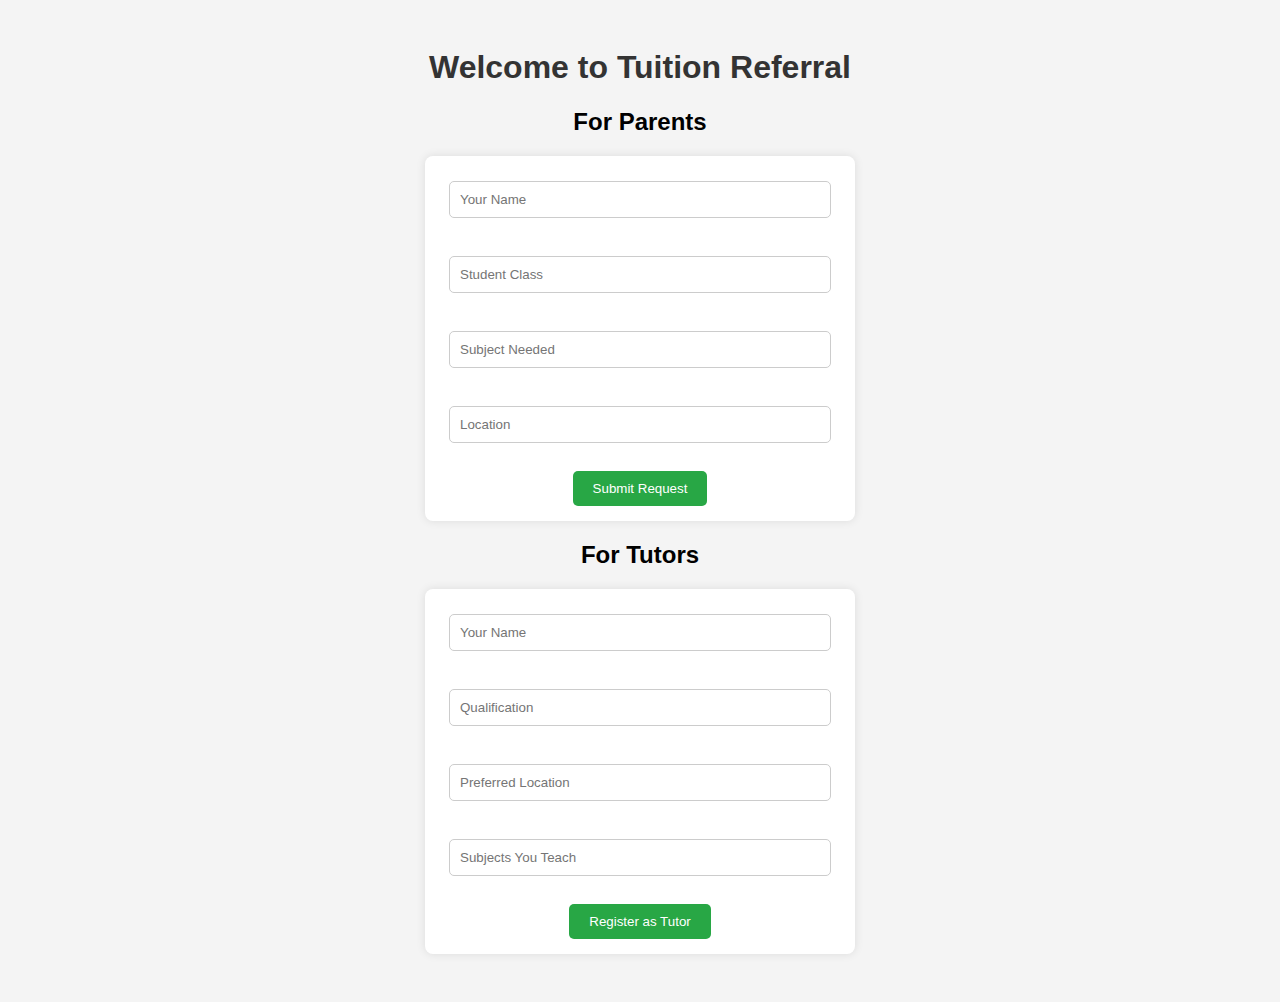
==== index.html @ a9f74c25 "Add files via upload" ====
<!DOCTYPE html>
<html>
<head>
  <title>Tuition Referral Service</title>
  <link rel="stylesheet" href="style.css">
</head>
<body>
  <h1>Welcome to Tuition Referral</h1>

  <h2>For Parents</h2>
  <form>
    <input type="text" placeholder="Your Name"><br>
    <input type="text" placeholder="Student Class"><br>
    <input type="text" placeholder="Subject Needed"><br>
    <input type="text" placeholder="Location"><br>
    <button type="submit">Submit Request</button>
  </form>

  <h2>For Tutors</h2>
  <form>
    <input type="text" placeholder="Your Name"><br>
    <input type="text" placeholder="Qualification"><br>
    <input type="text" placeholder="Preferred Location"><br>
    <input type="text" placeholder="Subjects You Teach"><br>
    <button type="submit">Register as Tutor</button>
  </form>
</body>
</html>
---- style.css ----
body {
  font-family: Arial, sans-serif;
  background-color: #f4f4f4;
  padding: 20px;
  text-align: center;
}

h1 {
  color: #333;
}

form {
  background: white;
  padding: 15px;
  margin: 20px auto;
  width: 90%;
  max-width: 400px;
  border-radius: 8px;
  box-shadow: 0 0 10px rgba(0,0,0,0.1);
}

input {
  display: block;
  width: 90%;
  margin: 10px auto;
  padding: 10px;
  border: 1px solid #ccc;
  border-radius: 5px;
}

button {
  padding: 10px 20px;
  background-color: #28a745;
  color: white;
  border: none;
  border-radius: 5px;
  cursor: pointer;
}

button:hover {
  background-color: #218838;
}
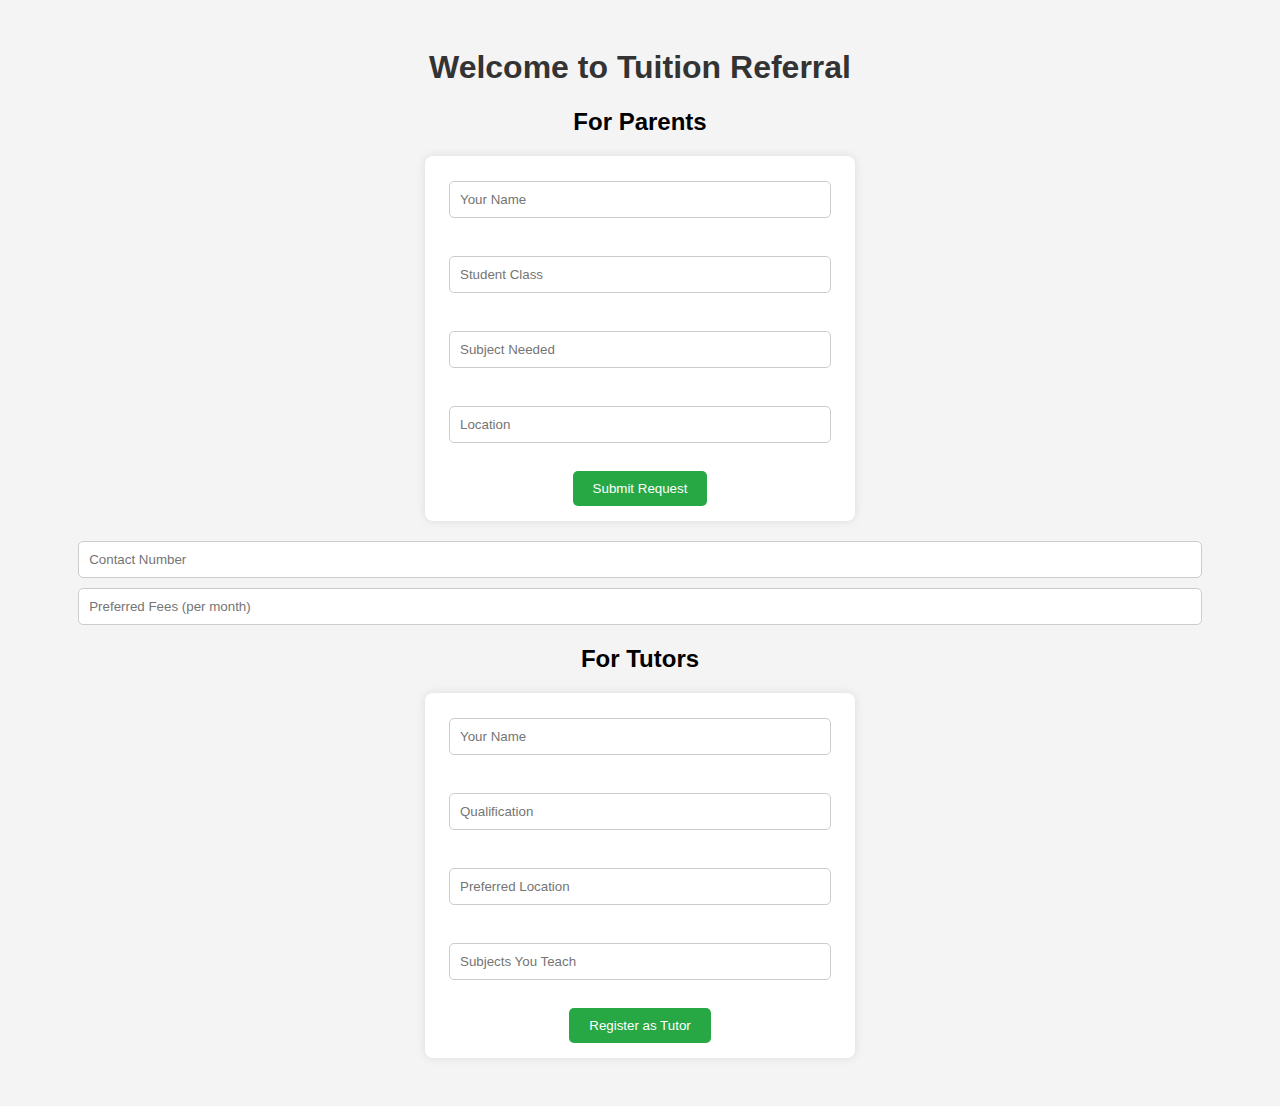
==== commit 20e9e85a: "Update index.html" ====
--- a/index.html
+++ b/index.html
@@ -15,6 +15,8 @@
     <input type="text" placeholder="Location"><br>
     <button type="submit">Submit Request</button>
   </form>
+    <input type="tel" placeholder="Contact Number" name="contact" required>
+    <input type="text" placeholder="Preferred Fees (per month)" name="fees">
 
   <h2>For Tutors</h2>
   <form>
@@ -25,4 +27,4 @@
     <button type="submit">Register as Tutor</button>
   </form>
 </body>
-</html>+</html>
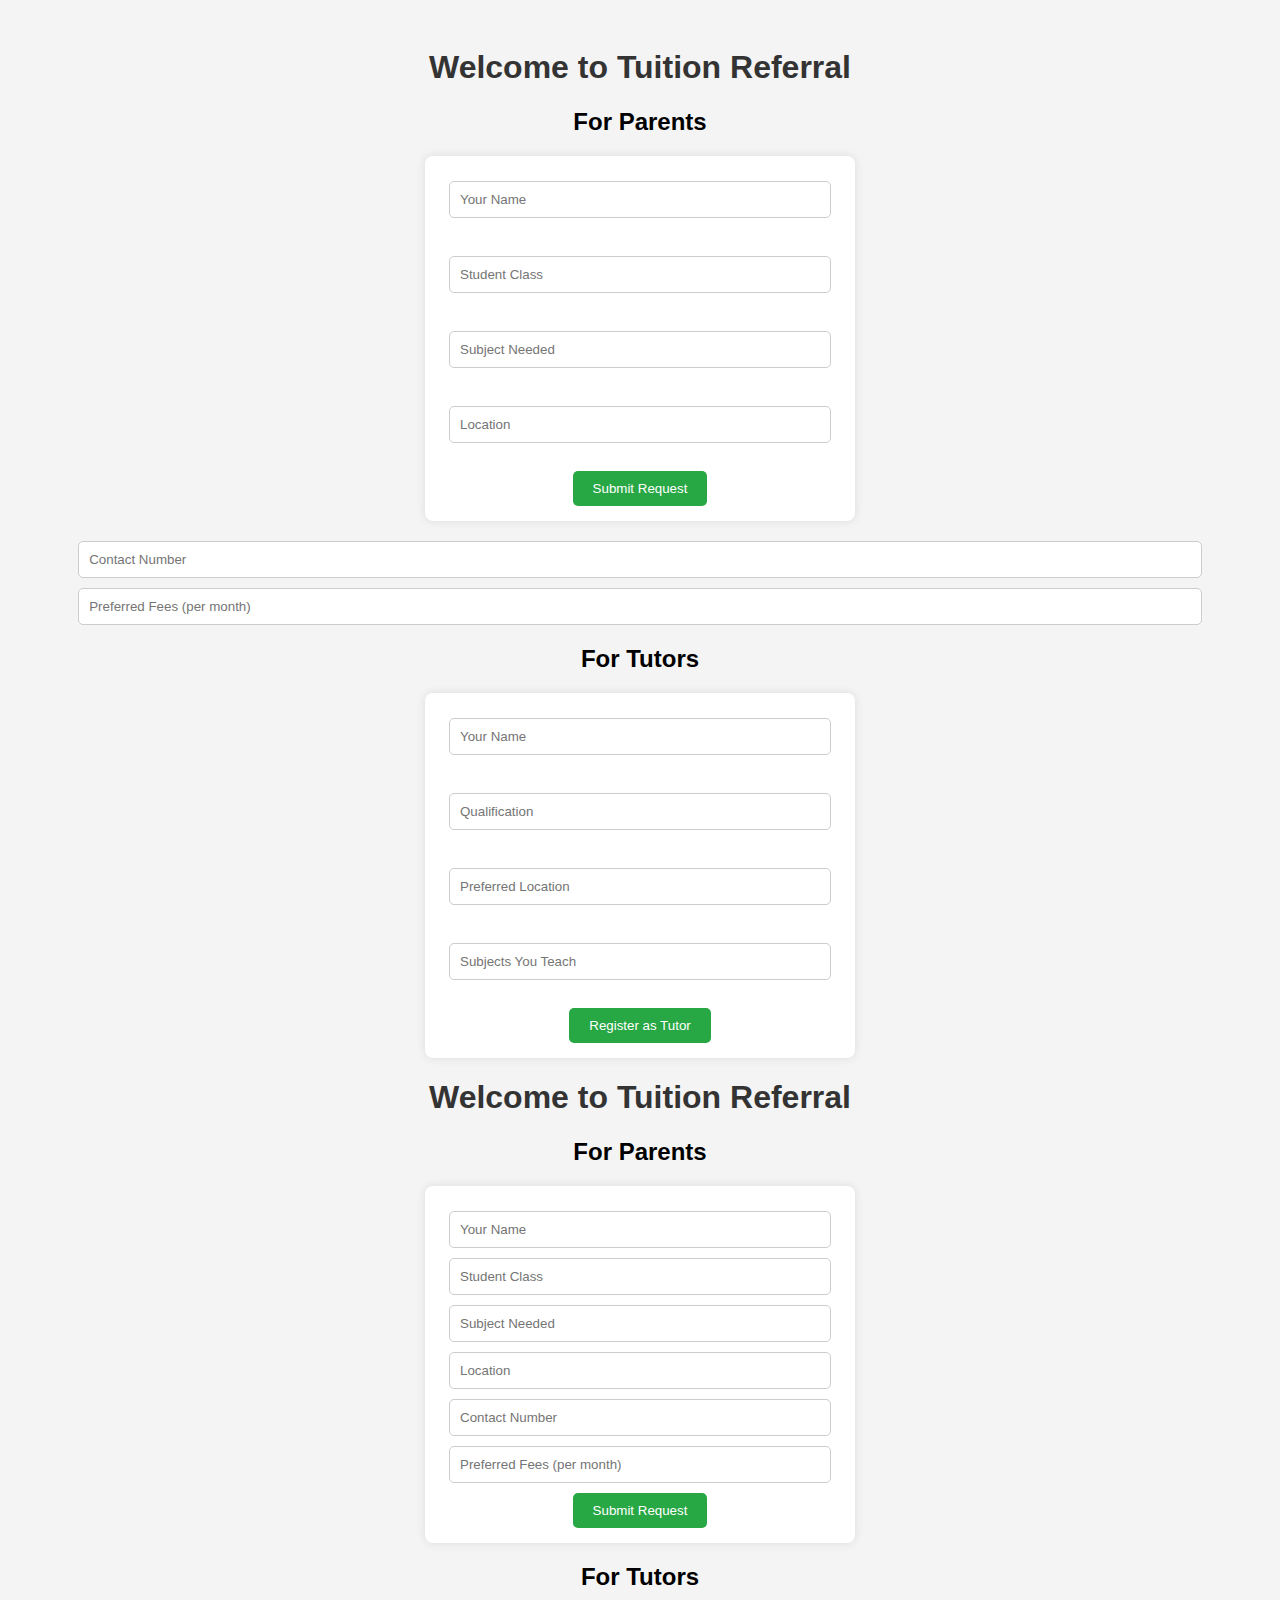
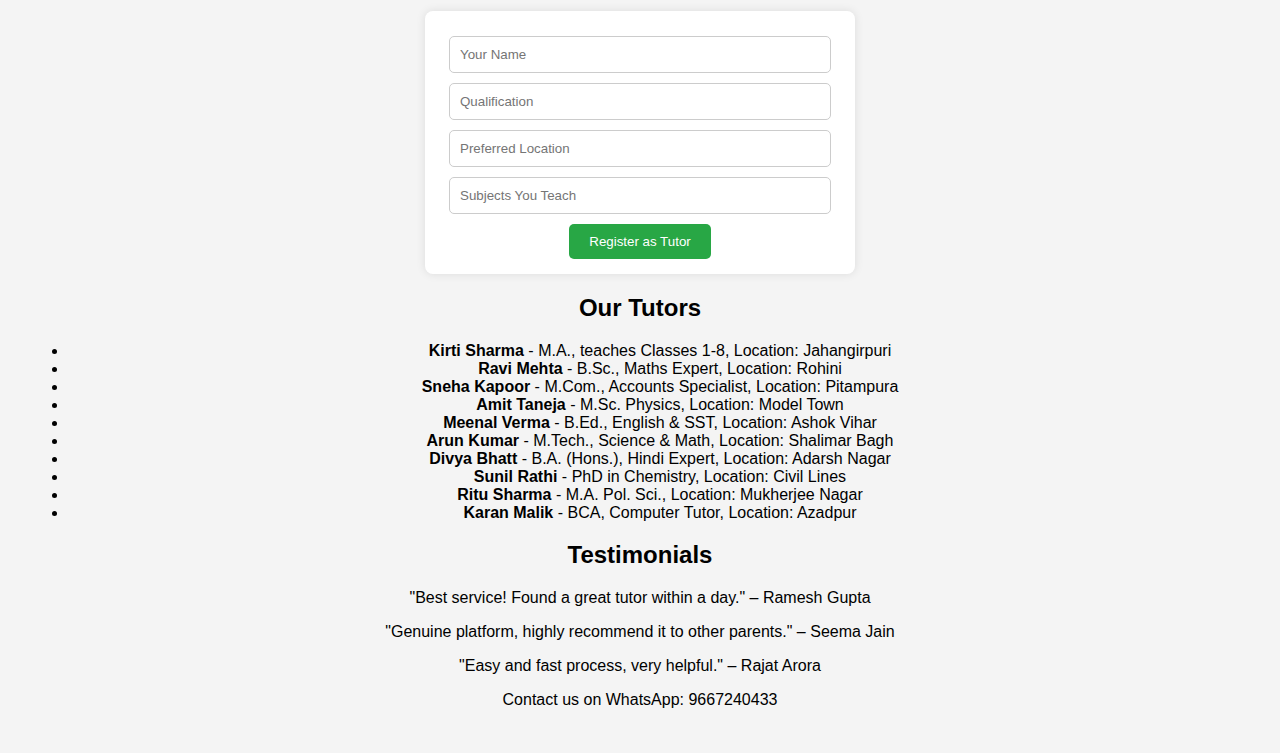
==== commit 3a12ae28: "Update index.html" ====
--- a/index.html
+++ b/index.html
@@ -7,7 +7,7 @@
 <body>
   <h1>Welcome to Tuition Referral</h1>
 
-  <h2>For Parents</h2>
+<h2>For Parents</h2>
   <form>
     <input type="text" placeholder="Your Name"><br>
     <input type="text" placeholder="Student Class"><br>
@@ -28,3 +28,55 @@
   </form>
 </body>
 </html>
+<!DOCTYPE html><html lang="en">
+<head>
+  <meta charset="UTF-8">
+  <meta name="viewport" content="width=device-width, initial-scale=1.0">
+  <title>Tuition Referral</title>
+  <link rel="stylesheet" href="style.css">
+</head>
+<body>
+  <h1>Welcome to Tuition Referral</h1>  <section>
+    <h2>For Parents</h2>
+    <form>
+      <input type="text" placeholder="Your Name" required>
+      <input type="text" placeholder="Student Class" required>
+      <input type="text" placeholder="Subject Needed" required>
+      <input type="text" placeholder="Location" required>
+      <input type="text" placeholder="Contact Number" required>
+      <input type="text" placeholder="Preferred Fees (per month)">
+      <button type="submit">Submit Request</button>
+    </form>
+  </section>  <section>
+    <h2>For Tutors</h2>
+    <form>
+      <input type="text" placeholder="Your Name" required>
+      <input type="text" placeholder="Qualification" required>
+      <input type="text" placeholder="Preferred Location" required>
+      <input type="text" placeholder="Subjects You Teach" required>
+      <button type="submit">Register as Tutor</button>
+    </form>
+  </section>  <section>
+    <h2>Our Tutors</h2>
+    <ul>
+      <li><strong>Kirti Sharma</strong> - M.A., teaches Classes 1-8, Location: Jahangirpuri</li>
+      <li><strong>Ravi Mehta</strong> - B.Sc., Maths Expert, Location: Rohini</li>
+      <li><strong>Sneha Kapoor</strong> - M.Com., Accounts Specialist, Location: Pitampura</li>
+      <li><strong>Amit Taneja</strong> - M.Sc. Physics, Location: Model Town</li>
+      <li><strong>Meenal Verma</strong> - B.Ed., English & SST, Location: Ashok Vihar</li>
+      <li><strong>Arun Kumar</strong> - M.Tech., Science & Math, Location: Shalimar Bagh</li>
+      <li><strong>Divya Bhatt</strong> - B.A. (Hons.), Hindi Expert, Location: Adarsh Nagar</li>
+      <li><strong>Sunil Rathi</strong> - PhD in Chemistry, Location: Civil Lines</li>
+      <li><strong>Ritu Sharma</strong> - M.A. Pol. Sci., Location: Mukherjee Nagar</li>
+      <li><strong>Karan Malik</strong> - BCA, Computer Tutor, Location: Azadpur</li>
+    </ul>
+  </section>  <section>
+    <h2>Testimonials</h2>
+    <blockquote>"Best service! Found a great tutor within a day." – Ramesh Gupta</blockquote>
+    <blockquote>"Genuine platform, highly recommend it to other parents." – Seema Jain</blockquote>
+    <blockquote>"Easy and fast process, very helpful." – Rajat Arora</blockquote>
+  </section>  <footer>
+    <p>Contact us on WhatsApp: 9667240433</p>
+  </footer>
+</body>
+</html>
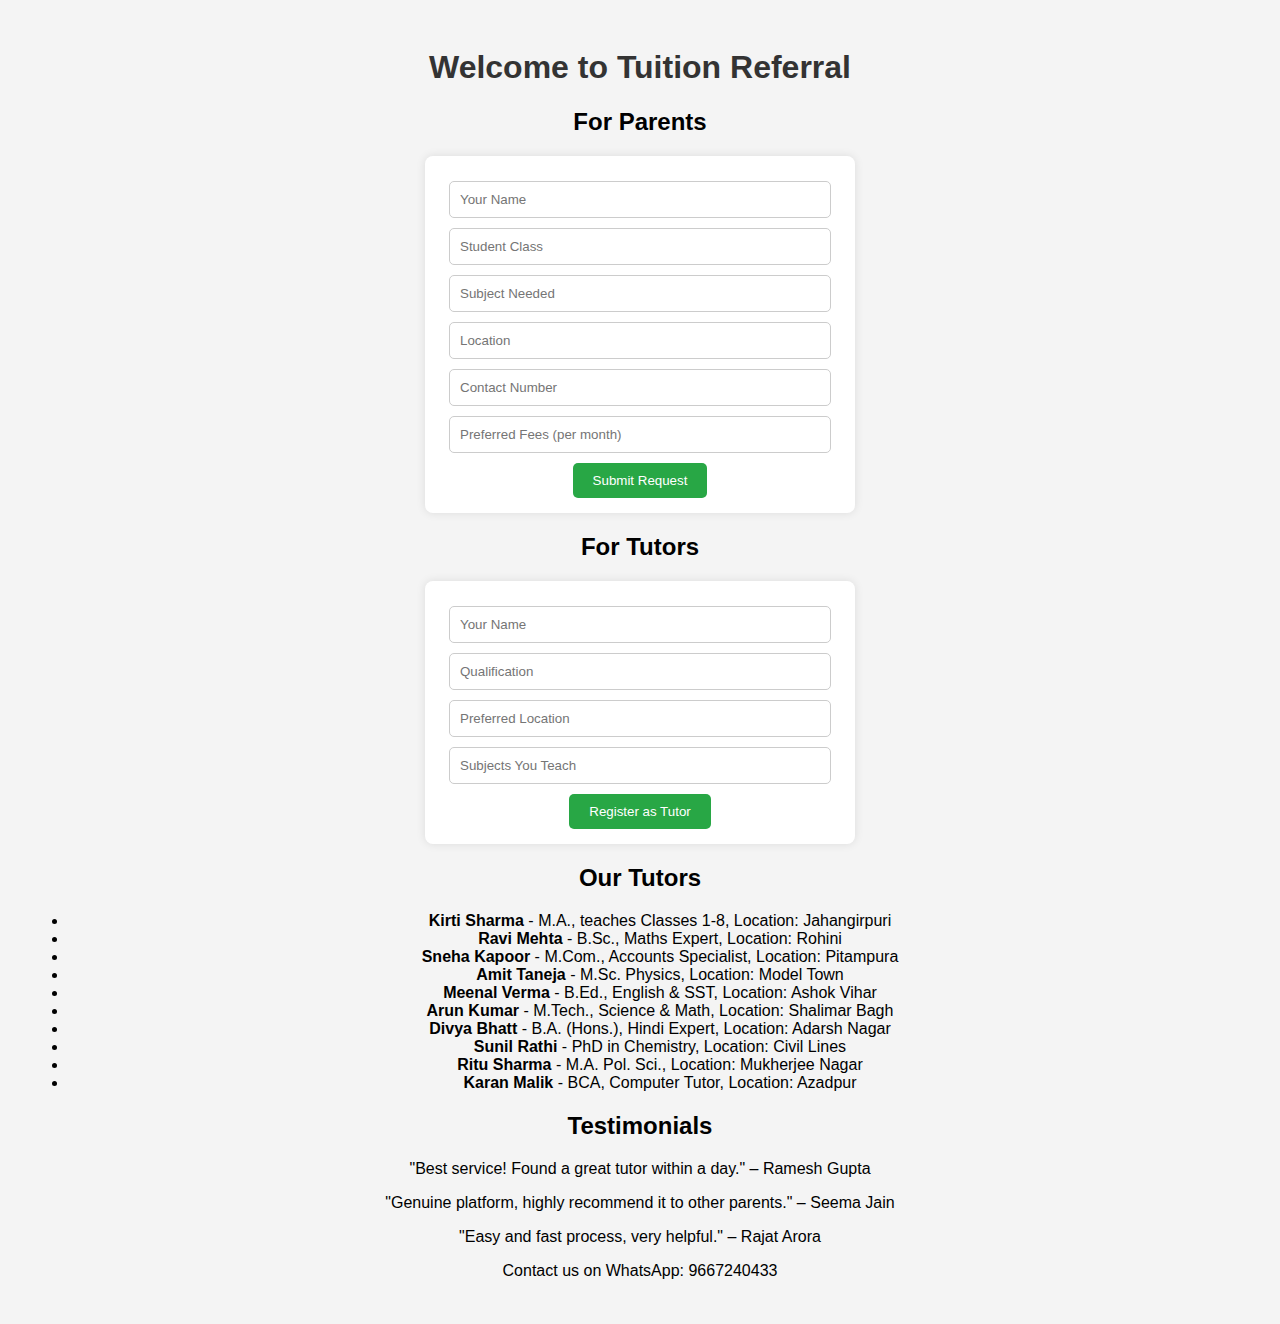
==== commit 086fea40: "Update index.html" ====
--- a/index.html
+++ b/index.html
@@ -2,37 +2,6 @@
 <html>
 <head>
   <title>Tuition Referral Service</title>
-  <link rel="stylesheet" href="style.css">
-</head>
-<body>
-  <h1>Welcome to Tuition Referral</h1>
-
-<h2>For Parents</h2>
-  <form>
-    <input type="text" placeholder="Your Name"><br>
-    <input type="text" placeholder="Student Class"><br>
-    <input type="text" placeholder="Subject Needed"><br>
-    <input type="text" placeholder="Location"><br>
-    <button type="submit">Submit Request</button>
-  </form>
-    <input type="tel" placeholder="Contact Number" name="contact" required>
-    <input type="text" placeholder="Preferred Fees (per month)" name="fees">
-
-  <h2>For Tutors</h2>
-  <form>
-    <input type="text" placeholder="Your Name"><br>
-    <input type="text" placeholder="Qualification"><br>
-    <input type="text" placeholder="Preferred Location"><br>
-    <input type="text" placeholder="Subjects You Teach"><br>
-    <button type="submit">Register as Tutor</button>
-  </form>
-</body>
-</html>
-<!DOCTYPE html><html lang="en">
-<head>
-  <meta charset="UTF-8">
-  <meta name="viewport" content="width=device-width, initial-scale=1.0">
-  <title>Tuition Referral</title>
   <link rel="stylesheet" href="style.css">
 </head>
 <body>
